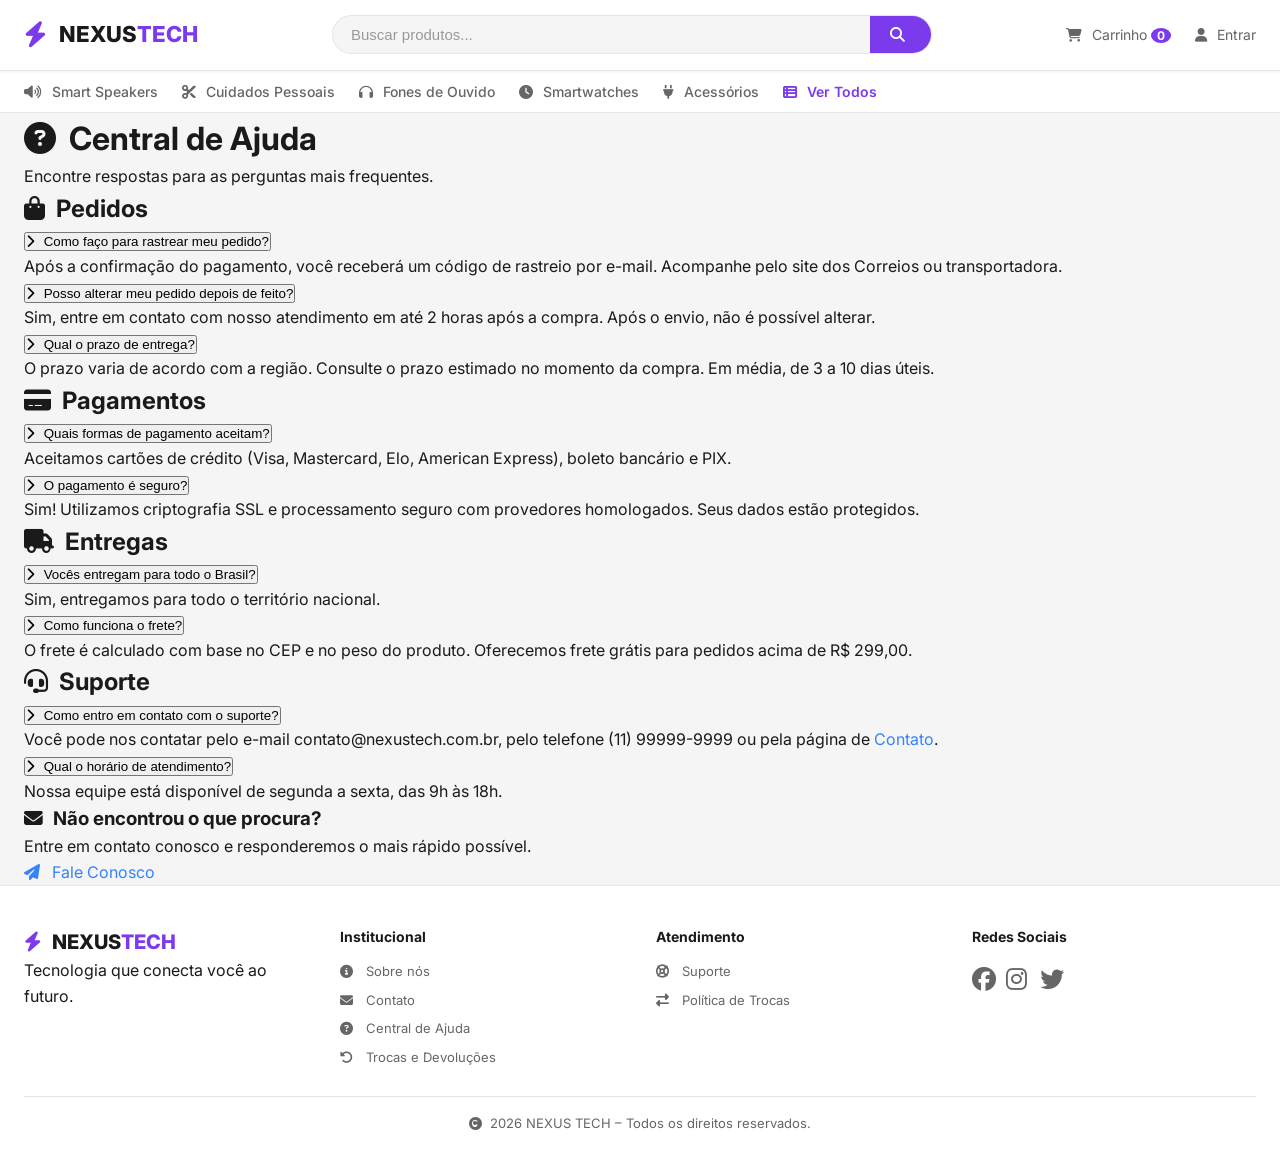
==== ajuda.html @ 0f667fea "Add ajuda.html for help center page" ====
<!DOCTYPE html>
<html lang="pt-br">
<head>
    <meta charset="UTF-8" />
    <meta name="viewport" content="width=device-width, initial-scale=1.0" />
    <title>Central de Ajuda | NEXUS TECH</title>
    <link rel="stylesheet" href="style.css" />
    <link href="https://fonts.googleapis.com/css2?family=Inter:wght@300;400;500;600;700;800;900&display=swap" rel="stylesheet" />
    <link rel="stylesheet" href="https://cdnjs.cloudflare.com/ajax/libs/font-awesome/6.5.0/css/all.min.css" />
</head>
<body>
    <header class="header">
        <div class="container header-inner">
            <a href="index.html" class="logo">
                <span class="logo-icon"><i class="fas fa-bolt"></i></span>
                <span class="logo-text">NEXUS<span>TECH</span></span>
            </a>
            <div class="search-bar">
                <input type="text" placeholder="Buscar produtos..." />
                <button><i class="fas fa-search"></i></button>
            </div>
            <div class="header-actions">
                <a href="carrinho.html" class="cart-link">
                    <i class="fas fa-shopping-cart"></i> Carrinho <span class="cart-count">0</span>
                </a>
                <a href="#" class="login-link"><i class="fas fa-user"></i> Entrar</a>
            </div>
        </div>
    </header>

    <nav class="category-menu">
        <div class="container">
            <ul>
                <li><a href="produtos.html?categoria=smart-speakers"><i class="fas fa-volume-up"></i> Smart Speakers</a></li>
                <li><a href="produtos.html?categoria=cuidados-pessoais"><i class="fas fa-cut"></i> Cuidados Pessoais</a></li>
                <li><a href="produtos.html?categoria=fones"><i class="fas fa-headphones"></i> Fones de Ouvido</a></li>
                <li><a href="produtos.html?categoria=smartwatches"><i class="fas fa-clock"></i> Smartwatches</a></li>
                <li><a href="produtos.html?categoria=acessorios"><i class="fas fa-plug"></i> Acessórios</a></li>
                <li><a href="produtos.html" class="all-link"><i class="fas fa-th-list"></i> Ver Todos</a></li>
            </ul>
        </div>
    </nav>

    <main class="ajuda-page">
        <div class="container">
            <h1><i class="fas fa-question-circle"></i> Central de Ajuda</h1>
            <p class="subtitle">Encontre respostas para as perguntas mais frequentes.</p>

            <div class="ajuda-grid">
                <div class="ajuda-categoria">
                    <h2><i class="fas fa-shopping-bag"></i> Pedidos</h2>
                    <div class="faq-item">
                        <button class="faq-pergunta" onclick="this.parentElement.classList.toggle('aberto')">
                            <i class="fas fa-chevron-right"></i> Como faço para rastrear meu pedido?
                        </button>
                        <div class="faq-resposta">Após a confirmação do pagamento, você receberá um código de rastreio por e-mail. Acompanhe pelo site dos Correios ou transportadora.</div>
                    </div>
                    <div class="faq-item">
                        <button class="faq-pergunta" onclick="this.parentElement.classList.toggle('aberto')">
                            <i class="fas fa-chevron-right"></i> Posso alterar meu pedido depois de feito?
                        </button>
                        <div class="faq-resposta">Sim, entre em contato com nosso atendimento em até 2 horas após a compra. Após o envio, não é possível alterar.</div>
                    </div>
                    <div class="faq-item">
                        <button class="faq-pergunta" onclick="this.parentElement.classList.toggle('aberto')">
                            <i class="fas fa-chevron-right"></i> Qual o prazo de entrega?
                        </button>
                        <div class="faq-resposta">O prazo varia de acordo com a região. Consulte o prazo estimado no momento da compra. Em média, de 3 a 10 dias úteis.</div>
                    </div>
                </div>

                <div class="ajuda-categoria">
                    <h2><i class="fas fa-credit-card"></i> Pagamentos</h2>
                    <div class="faq-item">
                        <button class="faq-pergunta" onclick="this.parentElement.classList.toggle('aberto')">
                            <i class="fas fa-chevron-right"></i> Quais formas de pagamento aceitam?
                        </button>
                        <div class="faq-resposta">Aceitamos cartões de crédito (Visa, Mastercard, Elo, American Express), boleto bancário e PIX.</div>
                    </div>
                    <div class="faq-item">
                        <button class="faq-pergunta" onclick="this.parentElement.classList.toggle('aberto')">
                            <i class="fas fa-chevron-right"></i> O pagamento é seguro?
                        </button>
                        <div class="faq-resposta">Sim! Utilizamos criptografia SSL e processamento seguro com provedores homologados. Seus dados estão protegidos.</div>
                    </div>
                </div>

                <div class="ajuda-categoria">
                    <h2><i class="fas fa-truck"></i> Entregas</h2>
                    <div class="faq-item">
                        <button class="faq-pergunta" onclick="this.parentElement.classList.toggle('aberto')">
                            <i class="fas fa-chevron-right"></i> Vocês entregam para todo o Brasil?
                        </button>
                        <div class="faq-resposta">Sim, entregamos para todo o território nacional.</div>
                    </div>
                    <div class="faq-item">
                        <button class="faq-pergunta" onclick="this.parentElement.classList.toggle('aberto')">
                            <i class="fas fa-chevron-right"></i> Como funciona o frete?
                        </button>
                        <div class="faq-resposta">O frete é calculado com base no CEP e no peso do produto. Oferecemos frete grátis para pedidos acima de R$ 299,00.</div>
                    </div>
                </div>

                <div class="ajuda-categoria">
                    <h2><i class="fas fa-headset"></i> Suporte</h2>
                    <div class="faq-item">
                        <button class="faq-pergunta" onclick="this.parentElement.classList.toggle('aberto')">
                            <i class="fas fa-chevron-right"></i> Como entro em contato com o suporte?
                        </button>
                        <div class="faq-resposta">Você pode nos contatar pelo e-mail contato@nexustech.com.br, pelo telefone (11) 99999-9999 ou pela página de <a href="contato.html">Contato</a>.</div>
                    </div>
                    <div class="faq-item">
                        <button class="faq-pergunta" onclick="this.parentElement.classList.toggle('aberto')">
                            <i class="fas fa-chevron-right"></i> Qual o horário de atendimento?
                        </button>
                        <div class="faq-resposta">Nossa equipe está disponível de segunda a sexta, das 9h às 18h.</div>
                    </div>
                </div>
            </div>

            <div class="ajuda-contato">
                <h3><i class="fas fa-envelope"></i> Não encontrou o que procura?</h3>
                <p>Entre em contato conosco e responderemos o mais rápido possível.</p>
                <a href="contato.html" class="btn-primary"><i class="fas fa-paper-plane"></i> Fale Conosco</a>
            </div>
        </div>
    </main>

    <footer class="footer">
        <div class="container">
            <div class="footer-grid">
                <div class="footer-col">
                    <div class="footer-logo"><i class="fas fa-bolt"></i> NEXUS<span>TECH</span></div>
                    <p>Tecnologia que conecta você ao futuro.</p>
                </div>
                <div class="footer-col">
                    <h4>Institucional</h4>
                    <a href="sobre.html"><i class="fas fa-info-circle"></i> Sobre nós</a>
                    <a href="contato.html"><i class="fas fa-envelope"></i> Contato</a>
                    <a href="ajuda.html"><i class="fas fa-question-circle"></i> Central de Ajuda</a>
                    <a href="trocas.html"><i class="fas fa-undo-alt"></i> Trocas e Devoluções</a>
                </div>
                <div class="footer-col">
                    <h4>Atendimento</h4>
                    <a href="ajuda.html"><i class="fas fa-life-ring"></i> Suporte</a>
                    <a href="trocas.html"><i class="fas fa-exchange-alt"></i> Política de Trocas</a>
                </div>
                <div class="footer-col">
                    <h4>Redes Sociais</h4>
                    <div class="social-links">
                        <a href="#"><i class="fab fa-facebook"></i></a>
                        <a href="#"><i class="fab fa-instagram"></i></a>
                        <a href="#"><i class="fab fa-twitter"></i></a>
                    </div>
                </div>
            </div>
            <div class="footer-bottom">
                <p><i class="fas fa-copyright"></i> 2026 NEXUS TECH – Todos os direitos reservados.</p>
            </div>
        </div>
    </footer>
</body>
</html>
---- style.css ----
* {
    margin: 0;
    padding: 0;
    box-sizing: border-box;
}

body {
    font-family: 'Inter', system-ui, -apple-system, sans-serif;
    background-color: #F5F5F5;
    color: #1A1A1A;
    line-height: 1.6;
}

.container {
    max-width: 1280px;
    margin: 0 auto;
    padding: 0 24px;
}

a {
    color: #3483FA;
    text-decoration: none;
}
a:hover {
    text-decoration: underline;
}

/* ============================================================
   HEADER
   ============================================================ */
.header {
    background: #FFFFFF;
    padding: 14px 0;
    border-bottom: 1px solid #E5E5E5;
    position: sticky;
    top: 0;
    z-index: 100;
    box-shadow: 0 1px 3px rgba(0,0,0,0.06);
}

.header-inner {
    display: flex;
    align-items: center;
    justify-content: space-between;
    gap: 20px;
    flex-wrap: wrap;
}

.logo {
    display: flex;
    align-items: center;
    gap: 6px;
    font-size: 22px;
    font-weight: 800;
    color: #1A1A1A;
    text-decoration: none;
}

.logo-icon {
    font-size: 26px;
    color: #7C3AED;
    font-weight: 800;
}

.logo-text span {
    color: #7C3AED;
}

.search-bar {
    display: flex;
    flex: 1;
    max-width: 600px;
    background: #F5F5F5;
    border-radius: 30px;
    overflow: hidden;
    border: 1px solid #E5E5E5;
    transition: 0.2s;
}

.search-bar:focus-within {
    border-color: #7C3AED;
    box-shadow: 0 0 0 3px rgba(124,58,237,0.15);
}

.search-bar input {
    flex: 1;
    padding: 10px 18px;
    background: transparent;
    border: none;
    color: #1A1A1A;
    font-size: 15px;
    outline: none;
}

.search-bar input::placeholder {
    color: #999;
}

.search-bar button {
    background: #7C3AED;
    border: none;
    padding: 0 20px;
    color: white;
    font-size: 15px;
    font-weight: 600;
    cursor: pointer;
}

.search-bar button:hover {
    background: #6D28D9;
}

.header-actions {
    display: flex;
    align-items: center;
    gap: 24px;
    font-size: 14px;
    color: #666;
}

.header-actions a {
    color: #666;
    text-decoration: none;
    transition: 0.2s;
}

.header-actions a:hover {
    color: #7C3AED;
}

.cart-count {
    background: #7C3AED;
    color: white;
    border-radius: 50%;
    padding: 0 6px;
    font-size: 12px;
    font-weight: 700;
}

/* ============================================================
   CATEGORY MENU
   ============================================================ */
.category-menu {
    background: #FFFFFF;
    border-bottom: 1px solid #E5E5E5;
    padding: 8px 0;
}

.category-menu ul {
    display: flex;
    gap: 24px;
    list-style: none;
    flex-wrap: wrap;
}

.category-menu a {
    color: #666;
    font-weight: 500;
    font-size: 14px;
    transition: 0.2s;
    text-decoration: none;
}

.category-menu a:hover {
    color: #7C3AED;
}

.category-menu .all-link {
    color: #7C3AED;
    font-weight: 600;
}

/* ============================================================
   BANNER PRINCIPAL
   ============================================================ */
.banner-principal {
    background: linear-gradient(135deg, #1A1F2E 0%, #2D3448 100%);
    padding: 40px 0;
    border-radius: 0;
    margin-top: 0;
}

.banner-content {
    display: grid;
    grid-template-columns: 1fr 1fr;
    gap: 40px;
    align-items: center;
}

.banner-text {
    color: #FFFFFF;
}

.banner-tag {
    background: #7C3AED;
    padding: 4px 16px;
    border-radius: 30px;
    font-size: 13px;
    font-weight: 700;
    text-transform: uppercase;
    display: inline-block;
}

.banner-tag i {
    margin-right: 6px;
}

.banner-text h1 {
    font-size: 40px;
    font-weight: 900;
    margin: 12px 0 8px;
}

.banner-text p {
    color: #94A3B8;
    font-size: 16px;
    margin-bottom: 16px;
}

.banner-text p i {
    margin-right: 6px;
}

.banner-price {
    display: flex;
    align-items: center;
    gap: 12px;
    margin-bottom: 16px;
}

.banner-price .price-old {
    color: #94A3B8;
    font-size: 18px;
    text-decoration: line-through;
}

.banner-price .price-new {
    font-size: 32px;
    font-weight: 800;
    color: #FFFFFF;
}

.btn-banner {
    background: #7C3AED;
    color: white;
    padding: 12px 32px;
    border-radius: 30px;
    font-weight: 700;
    font-size: 16px;
    display: inline-block;
    transition: 0.2s;
    text-decoration: none;
}

.btn-banner:hover {
    background: #6D28D9;
    transform: scale(1.02);
    text-decoration: none;
}

.banner-image img {
    width: 100%;
    max-width: 400px;
    display: block;
    margin: 0 auto;
}

/* ============================================================
   PRODUTOS (HOME E CATÁLOGO)
   ============================================================ */
.section-header {
    display: flex;
    justify-content: space-between;
    align-items: center;
    margin: 32px 0 16px;
}

.section-header h2 {
    font-size: 24px;
    font-weight: 700;
    color: #1A1A1A;
}

.section-header h2 i {
    margin-right: 8px;
}

.ver-todos {
    color: #7C3AED;
    font-weight: 600;
    font-size: 14px;
    text-decoration: none;
}

.ver-todos i {
    margin-left: 4px;
}

.ver-todos:hover {
    text-decoration: underline;
}

.produtos-grid {
    display: grid;
    grid-template-columns: repeat(auto-fill, minmax(200px, 1fr));
    gap: 20px;
}

.produto-card {
    background: #FFFFFF;
    border-radius: 12px;
    padding: 16px;
    border: 1px solid #E5E5E5;
    transition: 0.2s;
    display: flex;
    flex-direction: column;
    align-items: center;
    text-align: center;
    cursor: pointer;
}

.produto-card:hover {
    border-color: #7C3AED;
    box-shadow: 0 4px 12px rgba(124,58,237,0.1);
    transform: translateY(-4px);
}

.produto-card img {
    width: 100%;
    max-height: 150px;
    object-fit: contain;
    margin-bottom: 8px;
}

.produto-card .produto-nome {
    font-weight: 600;
    font-size: 14px;
    color: #1A1A1A;
    margin-bottom: 4px;
}

.produto-card .produto-preco {
    font-size: 18px;
    font-weight: 700;
    color: #7C3AED;
}

.produto-card .produto-parcelado {
    font-size: 12px;
    color: #666;
}

.produto-card .produto-parcelado i {
    margin-right: 4px;
}

.produto-card .btn-comprar {
    background: #7C3AED;
    color: white;
    border: none;
    padding: 8px 20px;
    border-radius: 30px;
    font-weight: 600;
    font-size: 13px;
    cursor: pointer;
    transition: 0.2s;
    margin-top: 8px;
}

.produto-card .btn-comprar i {
    margin-right: 6px;
}

.produto-card .btn-comprar:hover {
    background: #6D28D9;
}

/* ============================================================
   CATEGORIAS (HOME)
   ============================================================ */
.categorias-home {
    padding: 40px 0;
}

.categorias-home h2 {
    font-size: 24px;
    font-weight: 700;
    margin-bottom: 24px;
    text-align: center;
}

.categorias-home h2 i {
    margin-right: 8px;
}

.categorias-grid {
    display: grid;
    grid-template-columns: repeat(auto-fit, minmax(200px, 1fr));
    gap: 20px;
}

.categoria-card {
    background: #FFFFFF;
    border-radius: 12px;
    padding: 24px;
    text-align: center;
    border: 1px solid #E5E5E5;
    transition: 0.2s;
    color: #1A1A1A;
    text-decoration: none;
    cursor: pointer;
}

.categoria-card:hover {
    border-color: #7C3AED;
    transform: translateY(-4px);
    text-decoration: none;
}

.categoria-icon {
    font-size: 36px;
}

.categoria-card h3 {
    margin: 8px 0 4px;
    font-size: 18px;
}

.categoria-card p {
    font-size: 13px;
    color: #666;
}

/* ============================================================
   NEWSLETTER
   ============================================================ */
.newsletter {
    background: #1A1F2E;
    padding: 40px 0;
    color: #FFFFFF;
}

.newsletter-inner {
    text-align: center;
}

.newsletter h2 {
    font-size: 28px;
    font-weight: 700;
}

.newsletter h2 i {
    margin-right: 8px;
}

.newsletter p {
    color: #94A3B8;
    margin: 8px 0 16px;
}

.newsletter-form {
    display: flex;
    max-width: 400px;
    margin: 0 auto;
    gap: 8px;
}

.newsletter-form input {
    flex: 1;
    padding: 12px 16px;
    border-radius: 30px;
    border: none;
    font-size: 14px;
}

.newsletter-form button {
    background: #7C3AED;
    color: white;
    border: none;
    padding: 12px 24px;
    border-radius: 30px;
    font-weight: 600;
    cursor: pointer;
    transition: 0.2s;
}

.newsletter-form button i {
    margin-right: 6px;
}

.newsletter-form button:hover {
    background: #6D28D9;
}

/* ============================================================
   FOOTER
   ============================================================ */
.footer {
    background: #FFFFFF;
    border-top: 1px solid #E5E5E5;
    padding: 40px 0 20px;
}

.footer-grid {
    display: grid;
    grid-template-columns: repeat(auto-fit, minmax(180px, 1fr));
    gap: 32px;
}

.footer-logo {
    font-size: 20px;
    font-weight: 800;
    color: #1A1A1A;
}

.footer-logo i {
    margin-right: 6px;
    color: #7C3AED;
}

.footer-logo span {
    color: #7C3AED;
}

.footer-col h4 {
    font-size: 14px;
    font-weight: 700;
    margin-bottom: 8px;
}

.footer-col a {
    display: block;
    color: #666;
    font-size: 13px;
    padding: 4px 0;
    text-decoration: none;
    transition: 0.2s;
}

.footer-col a i {
    margin-right: 6px;
    width: 16px;
}

.footer-col a:hover {
    color: #7C3AED;
}

.social-links {
    display: flex;
    gap: 12px;
}

.social-links a {
    font-size: 24px;
    color: #666;
    transition: 0.2s;
}

.social-links a:hover {
    color: #7C3AED;
}

.footer-bottom {
    border-top: 1px solid #E5E5E5;
    padding-top: 16px;
    margin-top: 24px;
    text-align: center;
    font-size: 13px;
    color: #666;
}

.footer-bottom i {
    margin-right: 4px;
}

/* ============================================================
   PÁGINA DE DETALHE DO PRODUTO
   ============================================================ */
.produto-detalhe-grid {
    display: grid;
    grid-template-columns: 1fr 1.5fr;
    gap: 40px;
    margin-top: 20px;
    background: #FFFFFF;
    border-radius: 16px;
    padding: 24px;
    box-shadow: 0 1px 6px rgba(0,0,0,0.06);
}

.produto-galeria {
    display: flex;
    flex-direction: column;
    gap: 12px;
}

.galeria-principal {
    background: #F9F9F9;
    border-radius: 12px;
    padding: 20px;
    display: flex;
    align-items: center;
    justify-content: center;
    border: 1px solid #E5E5E5;
    min-height: 300px;
}

.galeria-principal img {
    max-width: 100%;
    max-height: 400px;
    object-fit: contain;
}

.galeria-miniaturas {
    display: flex;
    gap: 8px;
    flex-wrap: wrap;
}

.galeria-miniaturas img {
    width: 64px;
    height: 64px;
    object-fit: cover;
    border-radius: 8px;
    border: 2px solid transparent;
    cursor: pointer;
    background: #F9F9F9;
    transition: 0.2s;
    padding: 4px;
}

.galeria-miniaturas img:hover {
    border-color: #7C3AED;
}

.produto-info {
    display: flex;
    flex-direction: column;
    gap: 12px;
}

.produto-info h1 {
    font-size: 28px;
    font-weight: 700;
    color: #1A1A1A;
}

.produto-rating {
    display: flex;
    align-items: center;
    gap: 10px;
}

.produto-rating .stars {
    font-size: 18px;
    letter-spacing: 2px;
}

.produto-rating .rating-count {
    color: #666;
    font-size: 14px;
}

.produto-preco-box {
    background: #F9F9F9;
    padding: 16px 20px;
    border-radius: 12px;
    border: 1px solid #E5E5E5;
}

.produto-preco-box .price-old {
    color: #999;
    font-size: 16px;
    text-decoration: line-through;
    display: block;
}

.produto-preco-box .price-new {
    font-size: 32px;
    font-weight: 800;
    color: #1A1A1A;
}

.produto-preco-box .price-installments {
    font-size: 15px;
    color: #666;
}

.produto-preco-box .price-installments i {
    margin-right: 6px;
}

.produto-estoque {
    margin: 4px 0;
}

.in-stock {
    color: #00A650;
    font-weight: 600;
}

.in-stock i {
    margin-right: 6px;
}

.produto-actions {
    display: flex;
    flex-wrap: wrap;
    gap: 10px;
    align-items: center;
}

.qty-selector {
    display: flex;
    align-items: center;
    gap: 8px;
}

.qty-selector label {
    font-size: 14px;
    color: #666;
}

.qty-selector select {
    padding: 8px 12px;
    border: 1px solid #E5E5E5;
    border-radius: 8px;
    background: #FFFFFF;
    font-size: 14px;
}

.btn-cart {
    background: #3483FA;
    color: white;
    border: none;
    padding: 12px 28px;
    border-radius: 30px;
    font-weight: 600;
    cursor: pointer;
    transition: 0.2s;
}

.btn-cart i {
    margin-right: 8px;
}

.btn-cart:hover {
    background: #2A6FD8;
}

.btn-buy {
    background: #00A650;
    color: white;
    border: none;
    padding: 12px 28px;
    border-radius: 30px;
    font-weight: 600;
    cursor: pointer;
    transition: 0.2s;
}

.btn-buy i {
    margin-right: 8px;
}

.btn-buy:hover {
    background: #008C45;
}

.produto-descricao {
    margin-top: 4px;
}

.produto-descricao h3 {
    font-size: 18px;
    font-weight: 700;
    margin-bottom: 8px;
}

.produto-descricao h3 i {
    margin-right: 8px;
    color: #7C3AED;
}

.produto-descricao p {
    color: #444;
    line-height: 1.6;
}

.produto-especificacoes {
    margin-top: 4px;
}

.produto-especificacoes h3 {
    font-size: 18px;
    font-weight: 700;
    margin-bottom: 8px;
}

.produto-especificacoes h3 i {
    margin-right: 8px;
    color: #7C3AED;
}

.produto-especificacoes table {
    width: 100%;
    border-collapse: collapse;
}

.produto-especificacoes td {
    padding: 8px 12px;
    border-bottom: 1px solid #F0F0F0;
    color: #444;
}

.produto-especificacoes td:first-child {
    font-weight: 600;
    color: #1A1A1A;
    width: 40%;
}

/* ============================================================
   CARRINHO
   ============================================================ */
.carrinho-page {
    padding: 32px 0;
}

.carrinho-page h1 {
    font-size: 28px;
    font-weight: 700;
    margin-bottom: 24px;
}

.carrinho-page h1 i {
    margin-right: 10px;
    color: #7C3AED;
}

#carrinho-items {
    background: #FFFFFF;
    border-radius: 12px;
    padding: 16px;
    border: 1px solid #E5E5E5;
}

.carrinho-vazio {
    text-align: center;
    color: #666;
    padding: 40px 0;
}

.carrinho-vazio i {
    margin-right: 8px;
    color: #7C3AED;
}

.carrinho-item {
    display: flex;
    justify-content: space-between;
    align-items: center;
    padding: 16px 0;
    border-bottom: 1px solid #F0F0F0;
}

.carrinho-item:last-child {
    border-bottom: none;
}

.carrinho-item-info {
    display: flex;
    align-items: center;
    gap: 16px;
}

.carrinho-item-info img {
    width: 80px;
    height: 80px;
    object-fit: contain;
    border-radius: 8px;
    border: 1px solid #E5E5E5;
    background: #F9F9F9;
    padding: 4px;
}

.carrinho-item-info h4 {
    font-size: 15px;
    font-weight: 600;
    color: #1A1A1A;
}

.carrinho-item-info span {
    font-size: 14px;
    color: #7C3AED;
    font-weight: 700;
}

.carrinho-item-actions {
    display: flex;
    align-items: center;
    gap: 12px;
}

.carrinho-item-actions input {
    width: 50px;
    padding: 6px 8px;
    border: 1px solid #E5E5E5;
    border-radius: 8px;
    font-size: 14px;
    text-align: center;
}

.carrinho-item-actions button {
    background: #DC2626;
    color: white;
    border: none;
    padding: 6px 12px;
    border-radius: 8px;
    font-size: 13px;
    cursor: pointer;
    transition: 0.2s;
}

.carrinho-item-actions button i {
    margin-right: 4px;
}

.carrinho-item-actions button:hover {
    background: #B91C1C;
}

.carrinho-resumo {
    background: #FFFFFF;
    border-radius: 12px;
    padding: 20px;
    margin-top: 24px;
    border: 1px solid #E5E5E5;
    display: flex;
    justify-content: space-between;
    align-items: center;
    flex-wrap: wrap;
    gap: 16px;
}

.carrinho-resumo h3 {
    font-size: 18px;
    font-weight: 700;
}

.carrinho-resumo h3 i {
    margin-right: 8px;
    color: #7C3AED;
}

#carrinho-total {
    font-size: 28px;
    font-weight: 800;
    color: #7C3AED;
}

.carrinho-resumo .btn-primary {
    background: #7C3AED;
    color: white;
    border: none;
    padding: 12px 32px;
    border-radius: 30px;
    font-weight: 700;
    font-size: 16px;
    cursor: pointer;
    transition: 0.2s;
}

.carrinho-resumo .btn-primary i {
    margin-right: 8px;
}

.carrinho-resumo .btn-primary:hover {
    background: #6D28D9;
}

.carrinho-resumo .btn-secondary {
    background: transparent;
    color: #666;
    border: 1px solid #E5E5E5;
    padding: 12px 24px;
    border-radius: 30px;
    font-weight: 600;
    font-size: 14px;
    cursor: pointer;
    transition: 0.2s;
}

.carrinho-resumo .btn-secondary i {
    margin-right: 6px;
}

.carrinho-resumo .btn-secondary:hover {
    background: #F5F5F5;
}

/* ============================================================
   CHECKOUT
   ============================================================ */
.checkout-step {
    display: none;
}
.checkout-step.active {
    display: block;
    animation: fadeIn 0.3s ease;
}

@keyframes fadeIn {
    from { opacity: 0; transform: translateY(12px); }
    to { opacity: 1; transform: translateY(0); }
}

.checkout-container {
    background: #FFFFFF;
    border-radius: 16px;
    padding: 24px;
    max-width: 600px;
    margin: 0 auto;
    box-shadow: 0 1px 6px rgba(0,0,0,0.06);
}

.checkout-steps {
    display: flex;
    justify-content: space-between;
    margin-bottom: 24px;
    position: relative;
}

.checkout-steps::before {
    content: '';
    position: absolute;
    top: 16px;
    left: 30px;
    right: 30px;
    height: 2px;
    background: #E5E5E5;
    z-index: 0;
}

.step-indicator {
    display: flex;
    flex-direction: column;
    align-items: center;
    z-index: 1;
    flex: 1;
}

.step-indicator .step-circle {
    width: 32px;
    height: 32px;
    border-radius: 50%;
    background: #E5E5E5;
    color: #999;
    display: flex;
    align-items: center;
    justify-content: center;
    font-weight: 700;
    font-size: 13px;
    transition: 0.3s;
    border: 2px solid transparent;
}

.step-indicator.active .step-circle {
    background: #7C3AED;
    color: #FFFFFF;
    border-color: #7C3AED;
    box-shadow: 0 0 0 4px rgba(124,58,237,0.2);
}

.step-indicator.done .step-circle {
    background: #00A650;
    color: #FFFFFF;
    border-color: #00A650;
}

.step-indicator .step-label {
    font-size: 11px;
    color: #999;
    margin-top: 4px;
    font-weight: 500;
}

.step-indicator .step-label i {
    margin-right: 4px;
}

.step-indicator.active .step-label {
    color: #7C3AED;
    font-weight: 600;
}

.step-indicator.done .step-label {
    color: #00A650;
}

.checkout-step h2 {
    font-size: 22px;
    font-weight: 700;
    margin-bottom: 16px;
    color: #1A1A1A;
}

.checkout-step h2 i {
    margin-right: 8px;
    color: #7C3AED;
}

.form-group {
    margin-bottom: 14px;
}

.form-group label {
    display: block;
    font-size: 13px;
    font-weight: 500;
    color: #666;
    margin-bottom: 4px;
}

.form-group label .required {
    color: #DC2626;
}

.form-group input,
.form-group select {
    width: 100%;
    padding: 10px 14px;
    background: #F9F9F9;
    border: 1px solid #E5E5E5;
    border-radius: 10px;
    color: #1A1A1A;
    font-size: 15px;
    transition: 0.2s;
}

.form-group input:focus,
.form-group select:focus {
    outline: none;
    border-color: #7C3AED;
    box-shadow: 0 0 0 3px rgba(124,58,237,0.1);
}

.form-row {
    display: grid;
    grid-template-columns: 1fr 1fr;
    gap: 12px;
}

.checkout-actions {
    display: flex;
    gap: 12px;
    margin-top: 8px;
}

.checkout-actions .btn-secondary {
    flex: 0.5;
}

.checkout-actions .btn-primary {
    flex: 1;
}

.checkout-resumo-item {
    display: flex;
    justify-content: space-between;
    padding: 8px 0;
    border-bottom: 1px solid #F0F0F0;
}

.checkout-resumo-total {
    display: flex;
    justify-content: space-between;
    padding: 12px 0 0;
    font-size: 18px;
    font-weight: 700;
    border-top: 2px solid #7C3AED;
    margin-top: 4px;
}

.checkout-resumo-total span:last-child {
    color: #7C3AED;
}

.checkout-success {
    text-align: center;
    padding: 20px 0;
}

.success-icon {
    font-size: 64px;
    color: #00A650;
    display: block;
    margin-bottom: 12px;
}

.checkout-success h2 {
    color: #00A650;
    font-size: 28px;
}

.checkout-success p {
    color: #666;
    font-size: 16px;
    margin: 12px 0 24px;
}

.btn-back {
    background: #7C3AED;
    color: white;
    border: none;
    padding: 12px 32px;
    border-radius: 30px;
    font-weight: 600;
    font-size: 16px;
    cursor: pointer;
    text-decoration: none;
    display: inline-block;
    transition: 0.2s;
}

.btn-back i {
    margin-right: 8px;
}

.btn-back:hover {
    background: #6D28D9;
    text-decoration: none;
}

/* ============================================================
   CURSOR DE AÇÃO PARA ELEMENTOS CLICÁVEIS
   ============================================================ */
.produto-card,
.produto-card img,
.produto-card .btn-comprar,
.produto-card .produto-nome,
.categoria-card,
.btn-cart,
.btn-buy,
.btn-buy-sidebar,
.btn-cart-sidebar,
.logo,
.nav a,
.btn-header,
.btn-menu,
.btn-new-chat,
.btn-sair,
.btn-primary,
.btn-secondary,
.btn-danger,
.toolbar-btn,
.mode-btn,
.cart-link,
.login-link,
.sidebar .nav-item,
.drawer-item,
.conversa-item,
.aula-item,
.ver-todos,
.breadcrumb a,
.banner-text a,
.chat-input-area button,
#btn-upload-pdf,
#btn-chat-enviar,
.upload-btn,
.carousel-btn,
.dot,
.footer a,
.social-links a,
.galeria-miniaturas img,
.banner-image img {
    cursor: pointer;
}

/* ============================================================
   ÍCONES - ESPAÇAMENTO PADRÃO
   ============================================================ */
i {
    margin-right: 6px;
}

.btn-primary i,
.btn-buy i,
.btn-cart i,
.btn-banner i {
    margin-right: 8px;
}

.btn-header i {
    margin-right: 4px;
}

/* ============================================================
   RESPONSIVO
   ============================================================ */
@media (max-width: 1024px) {
    .produto-detalhe-grid {
        grid-template-columns: 1fr 1fr;
        gap: 24px;
    }
}

@media (max-width: 768px) {
    .header-inner {
        flex-wrap: wrap;
    }
    .search-bar {
        order: 3;
        flex-basis: 100%;
        max-width: 100%;
    }
    .banner-content {
        grid-template-columns: 1fr;
        text-align: center;
    }
    .banner-price {
        justify-content: center;
    }
    .banner-image img {
        max-width: 200px;
    }
    .produtos-grid {
        grid-template-columns: repeat(auto-fill, minmax(150px, 1fr));
    }
    .category-menu ul {
        justify-content: center;
        gap: 12px;
    }
    .newsletter-form {
        flex-direction: column;
        max-width: 100%;
    }
    .footer-grid {
        grid-template-columns: 1fr 1fr;
        gap: 16px;
    }
    .produto-detalhe-grid {
        grid-template-columns: 1fr;
        gap: 24px;
        padding: 16px;
    }
    .galeria-principal img {
        max-height: 250px;
    }
    .galeria-miniaturas img {
        width: 48px;
        height: 48px;
    }
    .produto-info h1 {
        font-size: 22px;
    }
    .produto-preco-box .price-new {
        font-size: 24px;
    }
    .carrinho-item {
        flex-direction: column;
        align-items: stretch;
        gap: 12px;
    }
    .carrinho-item-actions {
        justify-content: space-between;
    }
    .carrinho-resumo {
        flex-direction: column;
        text-align: center;
    }
    #carrinho-total {
        font-size: 24px;
    }
    .carrinho-item-info img {
        width: 60px;
        height: 60px;
    }
    .checkout-container {
        padding: 16px;
    }
    .form-row {
        grid-template-columns: 1fr;
    }
    .checkout-steps {
        flex-wrap: wrap;
        gap: 4px;
    }
    .checkout-steps::before {
        display: none;
    }
    .step-indicator .step-label {
        font-size: 10px;
    }
    .step-indicator .step-circle {
        width: 28px;
        height: 28px;
        font-size: 11px;
    }
    .checkout-actions {
        flex-direction: column;
    }
    .checkout-actions .btn-secondary {
        flex: 1;
    }
    .produto-actions {
        flex-direction: column;
        align-items: stretch;
    }
    .qty-selector {
        justify-content: center;
    }
    .btn-cart,
    .btn-buy {
        width: 100%;
        justify-content: center;
    }
}

@media (max-width: 480px) {
    .banner-text h1 {
        font-size: 28px;
    }
    .banner-price .price-new {
        font-size: 24px;
    }
    .produtos-grid {
        grid-template-columns: 1fr 1fr;
    }
    .categorias-grid {
        grid-template-columns: 1fr 1fr;
    }
    .footer-grid {
        grid-template-columns: 1fr;
    }
    .header-actions {
        font-size: 12px;
        gap: 12px;
    }
    .logo-text {
        font-size: 18px;
    }
}
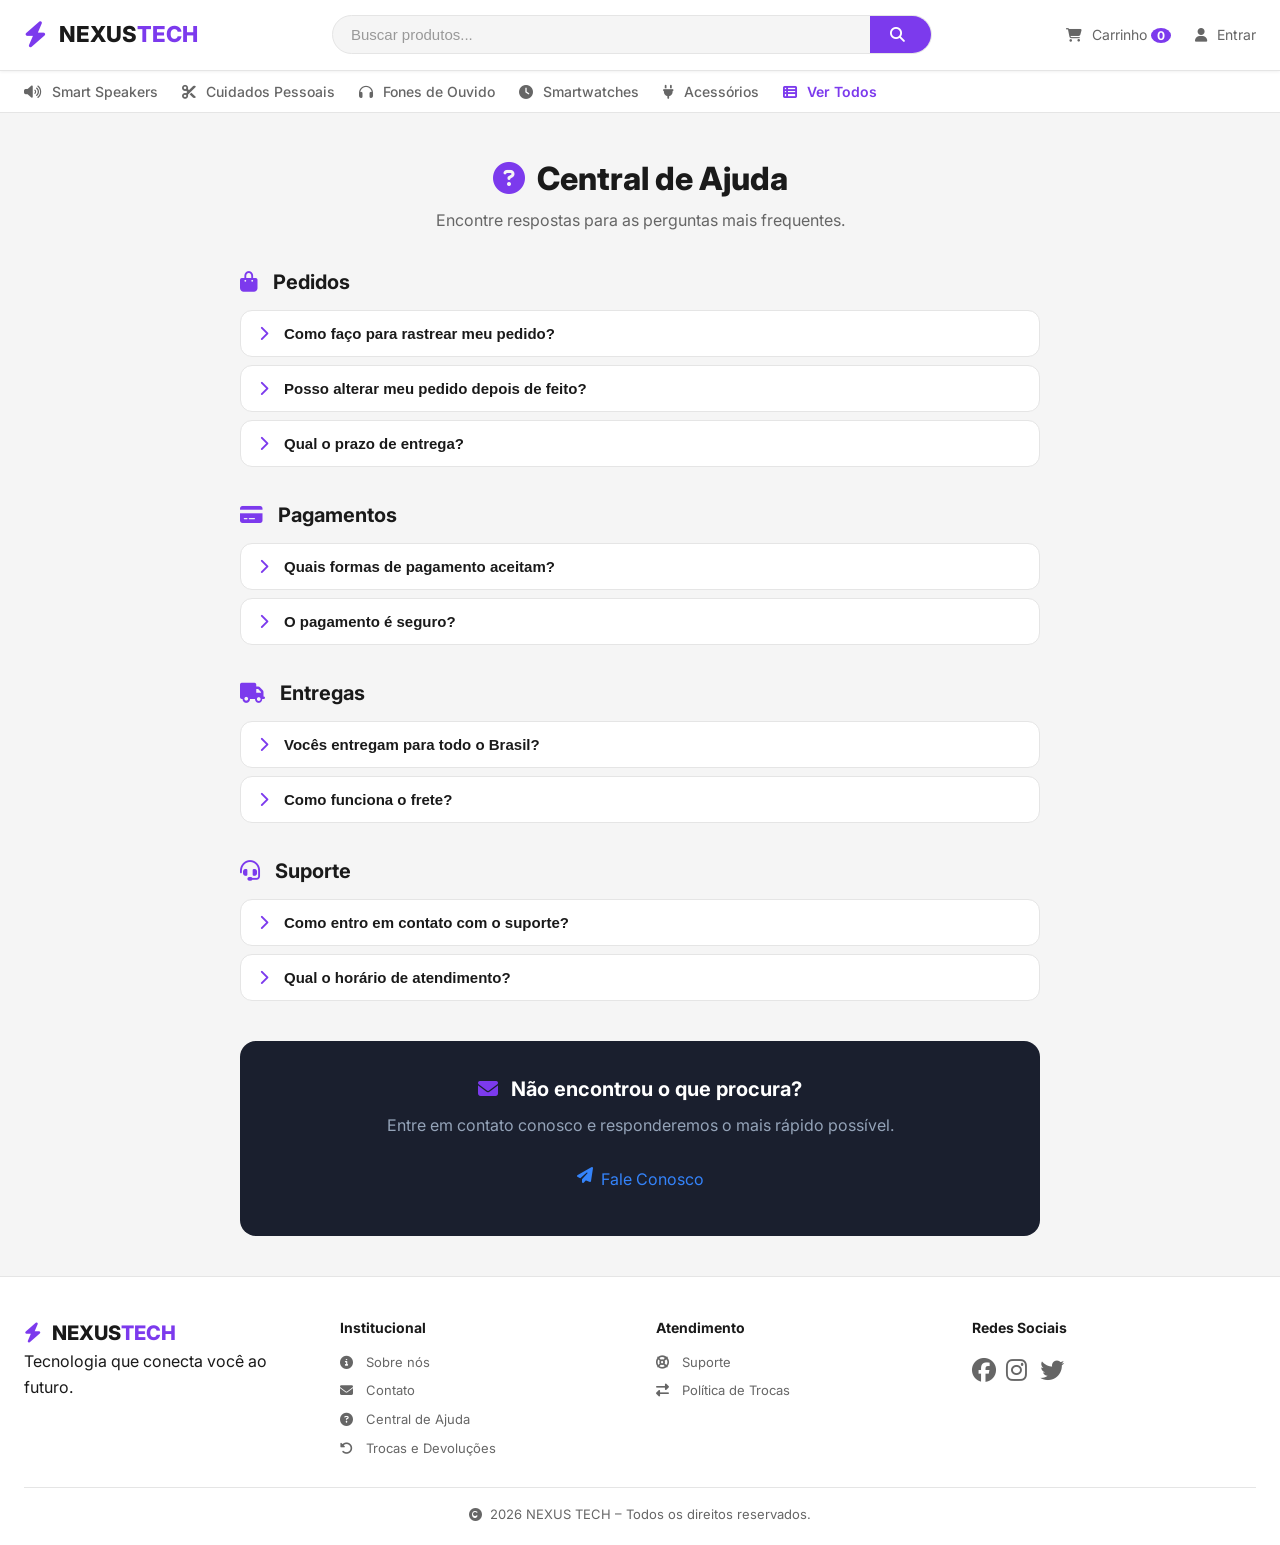
==== commit 32ec88a8: "Update FAQ response time from 2 to 4 hours" ====
--- a/ajuda.html
+++ b/ajuda.html
@@ -59,7 +59,7 @@
                         <button class="faq-pergunta" onclick="this.parentElement.classList.toggle('aberto')">
                             <i class="fas fa-chevron-right"></i> Posso alterar meu pedido depois de feito?
                         </button>
-                        <div class="faq-resposta">Sim, entre em contato com nosso atendimento em até 2 horas após a compra. Após o envio, não é possível alterar.</div>
+                        <div class="faq-resposta">Sim, entre em contato com nosso atendimento em até 4 horas após a compra. Após o envio, não é possível que seja feita algum tipo de alteração.</div>
                     </div>
                     <div class="faq-item">
                         <button class="faq-pergunta" onclick="this.parentElement.classList.toggle('aberto')">
--- a/style.css
+++ b/style.css
@@ -1440,3 +1440,347 @@
         font-size: 18px;
     }
 }
+/* ============================================================
+   SOBRE
+   ============================================================ */
+.sobre-page {
+    padding: 40px 0;
+}
+.sobre-page h1 {
+    font-size: 32px;
+    font-weight: 800;
+    margin-bottom: 8px;
+    text-align: center;
+}
+.sobre-page h1 i {
+    color: #7C3AED;
+}
+.sobre-content {
+    max-width: 800px;
+    margin: 0 auto;
+}
+.sobre-card {
+    background: #FFFFFF;
+    border-radius: 16px;
+    padding: 24px;
+    margin-bottom: 20px;
+    box-shadow: 0 1px 6px rgba(0,0,0,0.06);
+    border: 1px solid #E5E5E5;
+}
+.sobre-card h2 {
+    font-size: 20px;
+    font-weight: 700;
+    margin-bottom: 12px;
+    color: #1A1A1A;
+}
+.sobre-card h2 i {
+    color: #7C3AED;
+    margin-right: 10px;
+}
+.sobre-card p {
+    color: #444;
+    line-height: 1.8;
+    margin-bottom: 8px;
+}
+.sobre-card ul {
+    list-style: none;
+    padding: 0;
+}
+.sobre-card ul li {
+    padding: 6px 0;
+    color: #444;
+    display: flex;
+    align-items: center;
+    gap: 10px;
+}
+.sobre-card ul li i {
+    color: #00A650;
+}
+
+/* ============================================================
+   CONTATO
+   ============================================================ */
+.contato-page {
+    padding: 40px 0;
+}
+.contato-page h1 {
+    font-size: 32px;
+    font-weight: 800;
+    margin-bottom: 4px;
+    text-align: center;
+}
+.contato-page h1 i {
+    color: #7C3AED;
+}
+.contato-page .subtitle {
+    text-align: center;
+    color: #666;
+    margin-bottom: 32px;
+}
+.contato-grid {
+    display: grid;
+    grid-template-columns: 1.5fr 1fr;
+    gap: 32px;
+    max-width: 900px;
+    margin: 0 auto;
+}
+.contato-form {
+    background: #FFFFFF;
+    border-radius: 16px;
+    padding: 24px;
+    border: 1px solid #E5E5E5;
+}
+.contato-form .form-group {
+    margin-bottom: 16px;
+}
+.contato-form .form-group label {
+    font-weight: 600;
+    font-size: 14px;
+    color: #444;
+}
+.contato-form .form-group label .required {
+    color: #DC2626;
+}
+.contato-form .form-group input,
+.contato-form .form-group textarea {
+    width: 100%;
+    padding: 10px 14px;
+    border: 1px solid #E5E5E5;
+    border-radius: 10px;
+    font-size: 14px;
+    transition: 0.2s;
+}
+.contato-form .form-group input:focus,
+.contato-form .form-group textarea:focus {
+    outline: none;
+    border-color: #7C3AED;
+    box-shadow: 0 0 0 3px rgba(124,58,237,0.1);
+}
+.contato-form .btn-primary {
+    width: 100%;
+    justify-content: center;
+}
+.contato-info {
+    background: #FFFFFF;
+    border-radius: 16px;
+    padding: 24px;
+    border: 1px solid #E5E5E5;
+}
+.contato-info h3 {
+    font-size: 18px;
+    font-weight: 700;
+    margin-bottom: 16px;
+    color: #1A1A1A;
+}
+.contato-info h3 i {
+    color: #7C3AED;
+    margin-right: 8px;
+}
+.info-item {
+    display: flex;
+    align-items: flex-start;
+    gap: 14px;
+    padding: 12px 0;
+    border-bottom: 1px solid #F0F0F0;
+}
+.info-item:last-child {
+    border-bottom: none;
+}
+.info-item i {
+    font-size: 20px;
+    color: #7C3AED;
+    width: 24px;
+    text-align: center;
+    margin-top: 2px;
+}
+.info-item strong {
+    display: block;
+    font-size: 14px;
+    color: #1A1A1A;
+}
+.info-item p {
+    color: #666;
+    font-size: 14px;
+    margin: 0;
+}
+
+/* ============================================================
+   AJUDA (FAQ)
+   ============================================================ */
+.ajuda-page {
+    padding: 40px 0;
+}
+.ajuda-page h1 {
+    font-size: 32px;
+    font-weight: 800;
+    margin-bottom: 4px;
+    text-align: center;
+}
+.ajuda-page h1 i {
+    color: #7C3AED;
+}
+.ajuda-page .subtitle {
+    text-align: center;
+    color: #666;
+    margin-bottom: 32px;
+}
+.ajuda-grid {
+    max-width: 800px;
+    margin: 0 auto;
+    display: grid;
+    gap: 24px;
+}
+.ajuda-categoria h2 {
+    font-size: 20px;
+    font-weight: 700;
+    margin-bottom: 12px;
+    color: #1A1A1A;
+}
+.ajuda-categoria h2 i {
+    color: #7C3AED;
+    margin-right: 10px;
+}
+.faq-item {
+    background: #FFFFFF;
+    border-radius: 12px;
+    border: 1px solid #E5E5E5;
+    margin-bottom: 8px;
+    overflow: hidden;
+}
+.faq-pergunta {
+    width: 100%;
+    padding: 14px 18px;
+    background: transparent;
+    border: none;
+    font-size: 15px;
+    font-weight: 600;
+    color: #1A1A1A;
+    display: flex;
+    align-items: center;
+    gap: 10px;
+    cursor: pointer;
+    transition: 0.2s;
+    text-align: left;
+}
+.faq-pergunta:hover {
+    background: #F5F5F5;
+}
+.faq-pergunta i.fa-chevron-right {
+    transition: transform 0.2s;
+    color: #7C3AED;
+}
+.faq-item.aberto .faq-pergunta i.fa-chevron-right {
+    transform: rotate(90deg);
+}
+.faq-resposta {
+    padding: 0 18px 14px 18px;
+    display: none;
+    color: #444;
+    line-height: 1.6;
+    font-size: 14px;
+}
+.faq-item.aberto .faq-resposta {
+    display: block;
+}
+.ajuda-contato {
+    background: #1A1F2E;
+    border-radius: 16px;
+    padding: 32px;
+    text-align: center;
+    margin-top: 32px;
+    max-width: 800px;
+    margin-left: auto;
+    margin-right: auto;
+}
+.ajuda-contato h3 {
+    color: #FFFFFF;
+    font-size: 20px;
+    font-weight: 700;
+    margin-bottom: 8px;
+}
+.ajuda-contato h3 i {
+    color: #7C3AED;
+    margin-right: 8px;
+}
+.ajuda-contato p {
+    color: #94A3B8;
+    margin-bottom: 16px;
+}
+.ajuda-contato .btn-primary {
+    display: inline-flex;
+    width: auto;
+    padding: 12px 32px;
+}
+
+/* ============================================================
+   TROCAS E DEVOLUÇÕES
+   ============================================================ */
+.trocas-page {
+    padding: 40px 0;
+}
+.trocas-page h1 {
+    font-size: 32px;
+    font-weight: 800;
+    margin-bottom: 4px;
+    text-align: center;
+}
+.trocas-page h1 i {
+    color: #7C3AED;
+}
+.trocas-page .subtitle {
+    text-align: center;
+    color: #666;
+    margin-bottom: 32px;
+}
+.trocas-content {
+    max-width: 800px;
+    margin: 0 auto;
+}
+.trocas-card {
+    background: #FFFFFF;
+    border-radius: 16px;
+    padding: 24px;
+    margin-bottom: 20px;
+    border: 1px solid #E5E5E5;
+}
+.trocas-card h2 {
+    font-size: 20px;
+    font-weight: 700;
+    margin-bottom: 12px;
+    color: #1A1A1A;
+}
+.trocas-card h2 i {
+    color: #7C3AED;
+    margin-right: 10px;
+}
+.trocas-card p {
+    color: #444;
+    line-height: 1.8;
+}
+.trocas-card ul, .trocas-card ol {
+    padding-left: 20px;
+    color: #444;
+    line-height: 1.8;
+}
+.trocas-card ul li, .trocas-card ol li {
+    margin-bottom: 4px;
+}
+.trocas-card ul li i, .trocas-card ol li i {
+    color: #7C3AED;
+    margin-right: 8px;
+}
+
+@media (max-width: 768px) {
+    .contato-grid {
+        grid-template-columns: 1fr;
+    }
+    .sobre-content, .ajuda-grid, .trocas-content {
+        padding: 0 12px;
+    }
+    .ajuda-contato {
+        padding: 24px;
+    }
+    .sobre-card, .trocas-card {
+        padding: 16px;
+    }
+}
